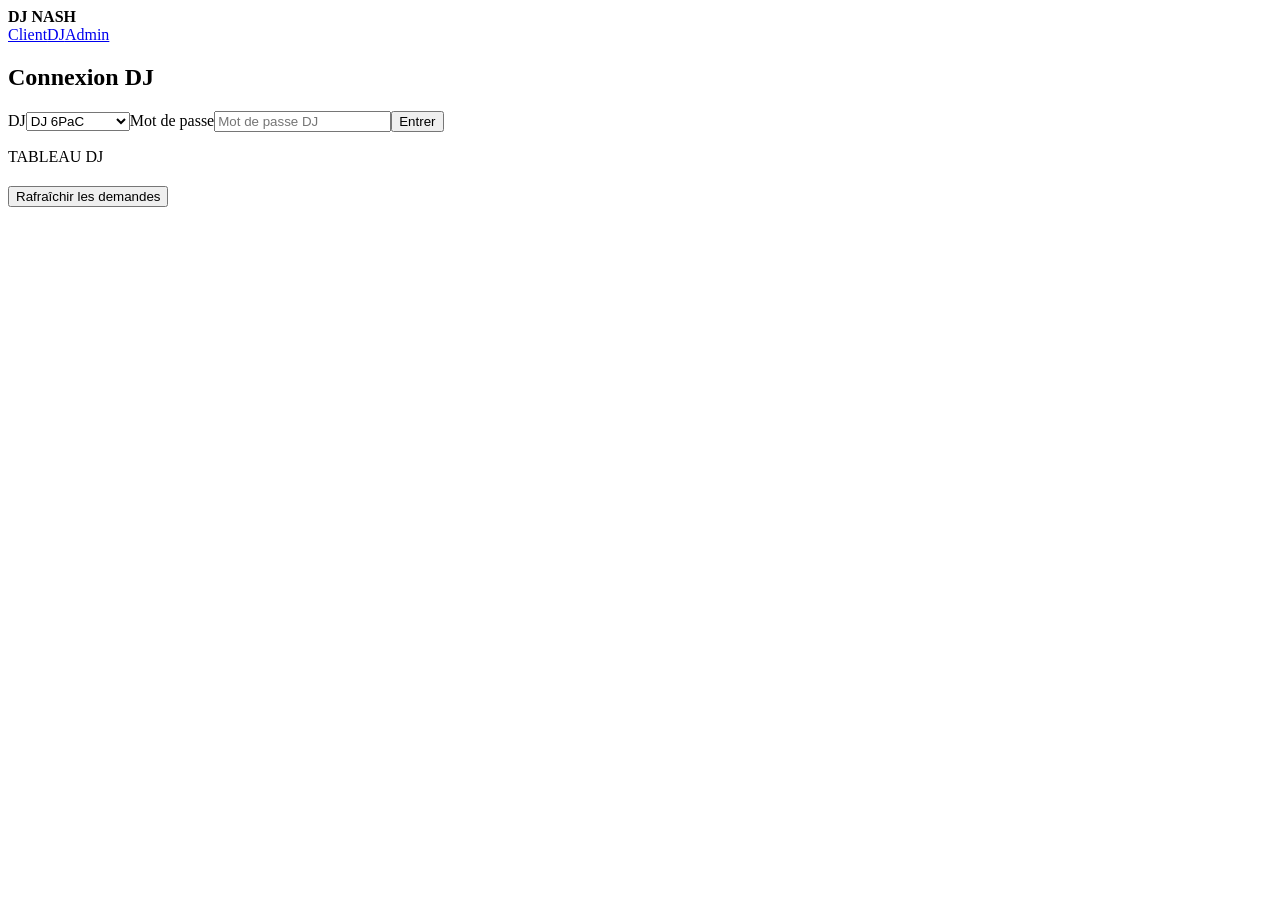
==== admin.html @ 1fbb3e2b "Add files via upload" ====
<!doctype html><html lang="fr"><head><meta charset="utf-8"><meta name="viewport" content="width=device-width,initial-scale=1"><title>DJ NASH | DJ</title><link rel="stylesheet" href="style.css"></head><body><div class="orb one"></div><header><b>DJ NASH</b><nav><a href="index.html">Client</a><a href="dj.html">DJ</a><a href="admin.html">Admin</a></nav></header><main class="wrap"><section class="panel"><h1>Connexion DJ</h1><label>DJ<select id="djSelect"><option value="DJ 6PaC">DJ 6PaC</option><option value="DJ Frank">DJ Frank</option><option value="DJ LAMB3RT">DJ LAMB3RT</option></select></label><label>Mot de passe<input id="djPass" type="password" placeholder="Mot de passe DJ"></label><button onclick="djLogin()">Entrer</button><p id="loginStatus"></p></section><section id="dash" class="panel hidden"><p class="pill">TABLEAU DJ</p><h2 id="dashTitle"></h2><button onclick="loadRequests()">Rafraîchir les demandes</button><div id="requests" class="list"></div></section></main><script src="config.js"></script><script src="app.js"></script></body></html>
---- style.css ----
<!doctype html><html lang="fr"><head><meta charset="utf-8"><meta name="viewport" content="width=device-width,initial-scale=1"><title>DJ NASH | Admin</title><link rel="stylesheet" href="style.css"></head><body><div class="orb two"></div><header><b>DJ NASH</b><nav><a href="index.html">Client</a><a href="dj.html">DJ</a><a href="admin.html">Admin</a></nav></header><main class="wrap"><section class="panel"><p class="pill">ADMIN STEVE / 6PaC</p><h1>Contrôle de la soirée</h1><label>Mot de passe admin<input id="adminPass" type="password" placeholder="Mot de passe admin"></label><label>DJ en direct<select id="adminDj"><option>DJ 6PaC</option><option>DJ Frank</option><option>DJ LAMB3RT</option></select></label><label>Nom de la soirée<input id="adminEvent" maxlength="60" placeholder="Ex: Summer Glow"></label><button onclick="saveLive()">Mettre en direct</button><p id="adminStatus"></p></section><section class="panel"><h2>Liens utiles</h2><p>Page client QR : <a href="index.html">index.html</a></p><p>Dashboard DJ : <a href="dj.html">dj.html</a></p></section></main><script src="config.js"></script><script src="app.js"></script></body></html>
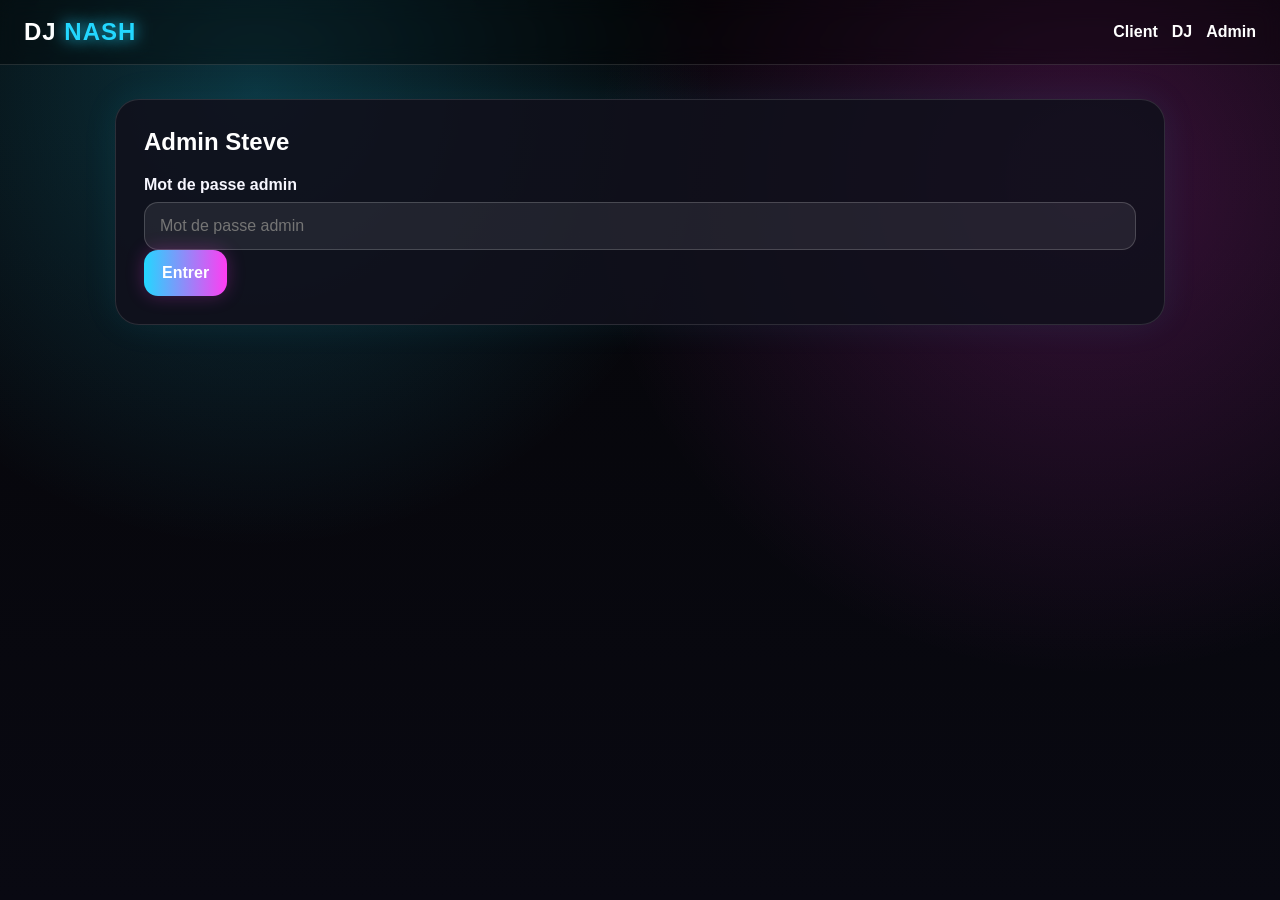
==== commit 015f5326: "Add files via upload" ====
--- a/admin.html
+++ b/admin.html
@@ -1 +1,9 @@
-<!doctype html><html lang="fr"><head><meta charset="utf-8"><meta name="viewport" content="width=device-width,initial-scale=1"><title>DJ NASH | DJ</title><link rel="stylesheet" href="style.css"></head><body><div class="orb one"></div><header><b>DJ NASH</b><nav><a href="index.html">Client</a><a href="dj.html">DJ</a><a href="admin.html">Admin</a></nav></header><main class="wrap"><section class="panel"><h1>Connexion DJ</h1><label>DJ<select id="djSelect"><option value="DJ 6PaC">DJ 6PaC</option><option value="DJ Frank">DJ Frank</option><option value="DJ LAMB3RT">DJ LAMB3RT</option></select></label><label>Mot de passe<input id="djPass" type="password" placeholder="Mot de passe DJ"></label><button onclick="djLogin()">Entrer</button><p id="loginStatus"></p></section><section id="dash" class="panel hidden"><p class="pill">TABLEAU DJ</p><h2 id="dashTitle"></h2><button onclick="loadRequests()">Rafraîchir les demandes</button><div id="requests" class="list"></div></section></main><script src="config.js"></script><script src="app.js"></script></body></html>
+<!doctype html>
+<html lang="fr">
+<head><meta charset="utf-8" /><meta name="viewport" content="width=device-width, initial-scale=1" /><title>DJ NASH | Admin</title><link rel="stylesheet" href="style.css" /></head>
+<body data-page="admin"><div class="bg-glow"></div>
+<header class="topbar"><div class="brand">DJ <span>NASH</span></div><nav><a href="index.html">Client</a><a href="dj.html">DJ</a><a href="admin.html">Admin</a></nav></header>
+<main class="shell">
+<section id="adminLogin" class="panel login-card"><h1>Admin Steve</h1><label>Mot de passe admin<input id="adminPassword" type="password" placeholder="Mot de passe admin" /></label><button id="adminLoginBtn">Entrer</button><p id="adminLoginError" class="error hidden">Mot de passe incorrect.</p></section>
+<section id="adminDashboard" class="hidden"><div class="dashboard-head"><div><div class="live-pill admin-pill">👑 ADMIN</div><h1>Panneau DJ NASH</h1><p>Toi seul peux changer la soirée et le DJ en direct.</p></div><button id="adminLogoutBtn" class="ghost">Déconnexion</button></div><section class="panel"><h2>Contrôle en direct</h2><div class="grid-form"><label>DJ en direct<select id="adminCurrentDj"><option value="DJ 6PaC">DJ 6PaC</option><option value="DJ Frank">DJ Frank</option><option value="DJ LAMB3RT">DJ LAMB3RT</option></select></label><label>Nom de la soirée<input id="adminEventName" placeholder="Ex: Summer Glow" /></label><button id="saveLiveBtn">Mettre en direct</button></div><p id="adminSaved" class="success hidden">Mise à jour publiée ✅</p></section><section class="panel"><h2>Mots de passe V3</h2><p><b>Admin:</b> nashadmin</p><p><b>DJ 6PaC:</b> nashdj | <b>DJ Frank:</b> frankdj | <b>DJ LAMB3RT:</b> lamb3rtdj</p></section><section class="panel"><h2>Demandes</h2><div id="adminRequests" class="requests"></div></section></section>
+</main><script src="app.js"></script></body></html>
--- a/style.css
+++ b/style.css
@@ -1 +1 @@
-<!doctype html><html lang="fr"><head><meta charset="utf-8"><meta name="viewport" content="width=device-width,initial-scale=1"><title>DJ NASH | Admin</title><link rel="stylesheet" href="style.css"></head><body><div class="orb two"></div><header><b>DJ NASH</b><nav><a href="index.html">Client</a><a href="dj.html">DJ</a><a href="admin.html">Admin</a></nav></header><main class="wrap"><section class="panel"><p class="pill">ADMIN STEVE / 6PaC</p><h1>Contrôle de la soirée</h1><label>Mot de passe admin<input id="adminPass" type="password" placeholder="Mot de passe admin"></label><label>DJ en direct<select id="adminDj"><option>DJ 6PaC</option><option>DJ Frank</option><option>DJ LAMB3RT</option></select></label><label>Nom de la soirée<input id="adminEvent" maxlength="60" placeholder="Ex: Summer Glow"></label><button onclick="saveLive()">Mettre en direct</button><p id="adminStatus"></p></section><section class="panel"><h2>Liens utiles</h2><p>Page client QR : <a href="index.html">index.html</a></p><p>Dashboard DJ : <a href="dj.html">dj.html</a></p></section></main><script src="config.js"></script><script src="app.js"></script></body></html>
+:root{--bg:#050507;--card:rgba(16,16,28,.88);--line:rgba(255,255,255,.12);--text:#fff;--muted:#b8b8c8;--pink:#ff3df2;--blue:#23d7ff;--green:#48ff9b}*{box-sizing:border-box}body{margin:0;font-family:Arial,Helvetica,sans-serif;background:var(--bg);color:var(--text);min-height:100vh}.bg-glow{position:fixed;inset:0;background:radial-gradient(circle at 20% 10%,rgba(35,215,255,.22),transparent 35%),radial-gradient(circle at 85% 20%,rgba(255,61,242,.20),transparent 38%),linear-gradient(180deg,#050507,#090912);z-index:-1}.topbar{display:flex;justify-content:space-between;align-items:center;padding:18px 24px;border-bottom:1px solid var(--line);background:rgba(0,0,0,.35);backdrop-filter:blur(10px)}.brand{font-size:24px;font-weight:900;letter-spacing:1px}.brand span{color:var(--blue);text-shadow:0 0 16px var(--blue)}nav a{color:#fff;margin-left:14px;text-decoration:none;font-weight:700}.shell{width:min(1050px,92vw);margin:34px auto}.client-shell{max-width:760px}.hero-card,.panel{border:1px solid var(--line);border-radius:24px;background:var(--card);padding:28px;box-shadow:0 0 36px rgba(35,215,255,.08)}.hero-card h1{font-size:clamp(48px,9vw,92px);line-height:.9;margin:24px 0 12px;text-shadow:0 0 20px rgba(255,61,242,.55)}.hero-card h2{font-size:clamp(28px,5vw,48px);margin:0 0 16px}.hero-card p,.dashboard-head p{color:var(--muted);font-size:20px}.live-pill{display:inline-flex;align-items:center;gap:9px;padding:9px 14px;border-radius:999px;background:rgba(72,255,155,.12);border:1px solid rgba(72,255,155,.4);color:#d8ffe9;font-weight:900}.dot{width:10px;height:10px;border-radius:999px;background:var(--green);box-shadow:0 0 16px var(--green)}.admin-pill{background:rgba(255,61,242,.14);border-color:rgba(255,61,242,.45)}.panel{margin-top:22px}h1,h2,h3{margin-top:0}label{display:grid;gap:8px;font-weight:800;color:#f7f7ff}input,select,textarea{width:100%;border:1px solid rgba(255,255,255,.18);border-radius:14px;padding:14px 15px;background:rgba(255,255,255,.08);color:#fff;font-size:16px}select option{color:#000}textarea{min-height:110px;resize:vertical}.grid-form{display:grid;grid-template-columns:1fr 1fr;gap:16px}.full{grid-column:1/-1}button{border:0;border-radius:14px;padding:14px 18px;background:linear-gradient(90deg,var(--blue),var(--pink));color:white;font-weight:900;font-size:16px;cursor:pointer;box-shadow:0 0 18px rgba(255,61,242,.25)}button.ghost{background:rgba(255,255,255,.08);border:1px solid var(--line);box-shadow:none}.success{color:#8affbd;font-weight:900}.error{color:#ff8585;font-weight:900}.hidden{display:none!important}.dashboard-head{display:flex;justify-content:space-between;gap:20px;align-items:flex-start}.requests{display:grid;gap:12px}.request-card{border:1px solid var(--line);border-radius:18px;padding:16px;background:rgba(255,255,255,.06)}.request-card .meta{color:var(--muted);font-size:14px}.request-card.played{opacity:.45}@media(max-width:700px){.topbar{display:block}.topbar nav{margin-top:10px}.grid-form{grid-template-columns:1fr}.dashboard-head{display:block}.hero-card,.panel{padding:20px}}
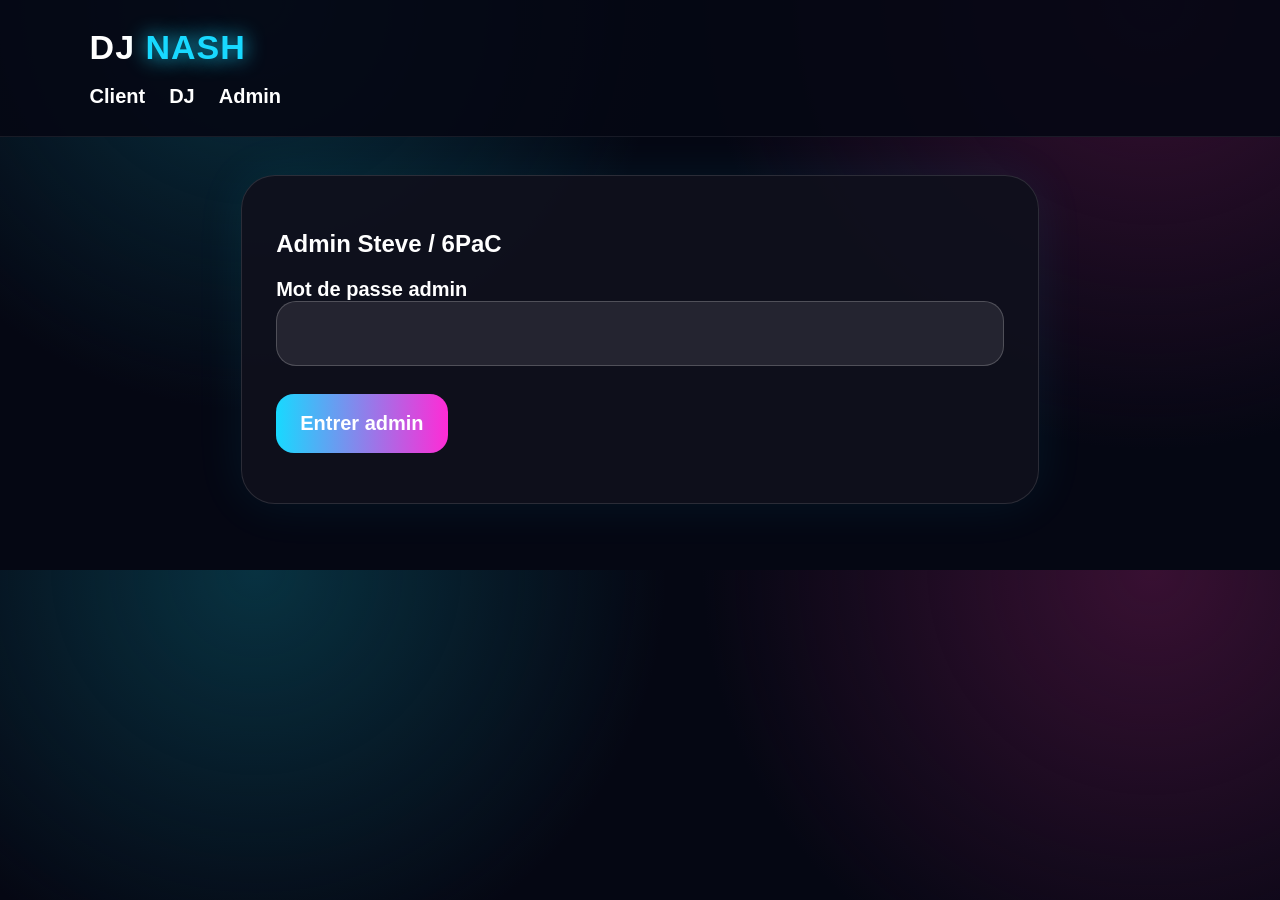
==== commit 3872644f: "Add files via upload" ====
--- a/admin.html
+++ b/admin.html
@@ -1,9 +1 @@
-<!doctype html>
-<html lang="fr">
-<head><meta charset="utf-8" /><meta name="viewport" content="width=device-width, initial-scale=1" /><title>DJ NASH | Admin</title><link rel="stylesheet" href="style.css" /></head>
-<body data-page="admin"><div class="bg-glow"></div>
-<header class="topbar"><div class="brand">DJ <span>NASH</span></div><nav><a href="index.html">Client</a><a href="dj.html">DJ</a><a href="admin.html">Admin</a></nav></header>
-<main class="shell">
-<section id="adminLogin" class="panel login-card"><h1>Admin Steve</h1><label>Mot de passe admin<input id="adminPassword" type="password" placeholder="Mot de passe admin" /></label><button id="adminLoginBtn">Entrer</button><p id="adminLoginError" class="error hidden">Mot de passe incorrect.</p></section>
-<section id="adminDashboard" class="hidden"><div class="dashboard-head"><div><div class="live-pill admin-pill">👑 ADMIN</div><h1>Panneau DJ NASH</h1><p>Toi seul peux changer la soirée et le DJ en direct.</p></div><button id="adminLogoutBtn" class="ghost">Déconnexion</button></div><section class="panel"><h2>Contrôle en direct</h2><div class="grid-form"><label>DJ en direct<select id="adminCurrentDj"><option value="DJ 6PaC">DJ 6PaC</option><option value="DJ Frank">DJ Frank</option><option value="DJ LAMB3RT">DJ LAMB3RT</option></select></label><label>Nom de la soirée<input id="adminEventName" placeholder="Ex: Summer Glow" /></label><button id="saveLiveBtn">Mettre en direct</button></div><p id="adminSaved" class="success hidden">Mise à jour publiée ✅</p></section><section class="panel"><h2>Mots de passe V3</h2><p><b>Admin:</b> nashadmin</p><p><b>DJ 6PaC:</b> nashdj | <b>DJ Frank:</b> frankdj | <b>DJ LAMB3RT:</b> lamb3rtdj</p></section><section class="panel"><h2>Demandes</h2><div id="adminRequests" class="requests"></div></section></section>
-</main><script src="app.js"></script></body></html>
+<!doctype html><html lang="fr"><head><meta charset="utf-8"><meta name="viewport" content="width=device-width,initial-scale=1"><title>DJ NASH - Admin</title><link rel="stylesheet" href="style.css"></head><body data-page="admin"><header><h1>DJ <span>NASH</span></h1><nav><a href="index.html">Client</a><a href="dj.html">DJ</a><a href="admin.html">Admin</a></nav></header><main><section class="card"><h2>Admin Steve / 6PaC</h2><label>Mot de passe admin<input id="adminPass" type="password"></label><button id="adminConnect">Entrer admin</button><p id="adminMsg"></p></section><section id="adminPanel" class="card hidden"><h2>Contrôle en direct</h2><label>DJ en direct<select id="liveDjSelect"><option>DJ 6PaC</option><option>DJ Frank</option><option>DJ LAMB3RT</option></select></label><label>Nom de la soirée<input id="eventInput" placeholder="Ex: Summer Glow"></label><button id="saveLive">Mettre en direct</button><p class="note">Le QR reste le même. Les clients voient ce DJ et cette soirée.</p></section></main><script src="app.js"></script></body></html>
--- a/style.css
+++ b/style.css
@@ -1 +1 @@
-:root{--bg:#050507;--card:rgba(16,16,28,.88);--line:rgba(255,255,255,.12);--text:#fff;--muted:#b8b8c8;--pink:#ff3df2;--blue:#23d7ff;--green:#48ff9b}*{box-sizing:border-box}body{margin:0;font-family:Arial,Helvetica,sans-serif;background:var(--bg);color:var(--text);min-height:100vh}.bg-glow{position:fixed;inset:0;background:radial-gradient(circle at 20% 10%,rgba(35,215,255,.22),transparent 35%),radial-gradient(circle at 85% 20%,rgba(255,61,242,.20),transparent 38%),linear-gradient(180deg,#050507,#090912);z-index:-1}.topbar{display:flex;justify-content:space-between;align-items:center;padding:18px 24px;border-bottom:1px solid var(--line);background:rgba(0,0,0,.35);backdrop-filter:blur(10px)}.brand{font-size:24px;font-weight:900;letter-spacing:1px}.brand span{color:var(--blue);text-shadow:0 0 16px var(--blue)}nav a{color:#fff;margin-left:14px;text-decoration:none;font-weight:700}.shell{width:min(1050px,92vw);margin:34px auto}.client-shell{max-width:760px}.hero-card,.panel{border:1px solid var(--line);border-radius:24px;background:var(--card);padding:28px;box-shadow:0 0 36px rgba(35,215,255,.08)}.hero-card h1{font-size:clamp(48px,9vw,92px);line-height:.9;margin:24px 0 12px;text-shadow:0 0 20px rgba(255,61,242,.55)}.hero-card h2{font-size:clamp(28px,5vw,48px);margin:0 0 16px}.hero-card p,.dashboard-head p{color:var(--muted);font-size:20px}.live-pill{display:inline-flex;align-items:center;gap:9px;padding:9px 14px;border-radius:999px;background:rgba(72,255,155,.12);border:1px solid rgba(72,255,155,.4);color:#d8ffe9;font-weight:900}.dot{width:10px;height:10px;border-radius:999px;background:var(--green);box-shadow:0 0 16px var(--green)}.admin-pill{background:rgba(255,61,242,.14);border-color:rgba(255,61,242,.45)}.panel{margin-top:22px}h1,h2,h3{margin-top:0}label{display:grid;gap:8px;font-weight:800;color:#f7f7ff}input,select,textarea{width:100%;border:1px solid rgba(255,255,255,.18);border-radius:14px;padding:14px 15px;background:rgba(255,255,255,.08);color:#fff;font-size:16px}select option{color:#000}textarea{min-height:110px;resize:vertical}.grid-form{display:grid;grid-template-columns:1fr 1fr;gap:16px}.full{grid-column:1/-1}button{border:0;border-radius:14px;padding:14px 18px;background:linear-gradient(90deg,var(--blue),var(--pink));color:white;font-weight:900;font-size:16px;cursor:pointer;box-shadow:0 0 18px rgba(255,61,242,.25)}button.ghost{background:rgba(255,255,255,.08);border:1px solid var(--line);box-shadow:none}.success{color:#8affbd;font-weight:900}.error{color:#ff8585;font-weight:900}.hidden{display:none!important}.dashboard-head{display:flex;justify-content:space-between;gap:20px;align-items:flex-start}.requests{display:grid;gap:12px}.request-card{border:1px solid var(--line);border-radius:18px;padding:16px;background:rgba(255,255,255,.06)}.request-card .meta{color:var(--muted);font-size:14px}.request-card.played{opacity:.45}@media(max-width:700px){.topbar{display:block}.topbar nav{margin-top:10px}.grid-form{grid-template-columns:1fr}.dashboard-head{display:block}.hero-card,.panel{padding:20px}}
+:root{--bg:#050713;--card:#10111d;--cyan:#18d9ff;--pink:#ff2bd6;--text:#fff;--muted:#b9b9c8;--green:#35ff91}*{box-sizing:border-box}body{margin:0;font-family:Arial,Helvetica,sans-serif;background:radial-gradient(circle at 20% 0,#083241,transparent 35%),radial-gradient(circle at 90% 0,#381032,transparent 35%),var(--bg);color:var(--text)}header{padding:28px 7%;background:rgba(5,7,19,.9);border-bottom:1px solid rgba(255,255,255,.08);position:sticky;top:0;z-index:2}h1{margin:0 0 18px;font-size:34px;letter-spacing:1px}h1 span{color:var(--cyan);text-shadow:0 0 20px var(--cyan)}nav a{color:white;margin-right:24px;text-decoration:none;font-weight:800;font-size:20px}main{max-width:900px;margin:auto;padding:38px 4%}.hero,.card{background:rgba(16,17,29,.92);border:1px solid rgba(255,255,255,.12);border-radius:34px;padding:34px;margin-bottom:28px;box-shadow:0 0 50px rgba(24,217,255,.08)}.hero h2{font-size:70px;margin:38px 0 15px;text-shadow:0 0 30px rgba(255,43,214,.45)}.hero h3{font-size:40px;margin:0 0 30px}.hero p{font-size:28px;color:var(--muted)}.pill{display:inline-flex;gap:14px;align-items:center;padding:18px 26px;border-radius:99px;background:rgba(53,255,145,.12);border:1px solid rgba(53,255,145,.4);font-size:24px;font-weight:900}.dot{width:18px;height:18px;background:var(--green);border-radius:50%;box-shadow:0 0 20px var(--green)}label{display:block;font-size:20px;font-weight:800;margin:20px 0 10px}input,select,textarea{width:100%;padding:20px;border-radius:20px;border:1px solid rgba(255,255,255,.2);background:#242430;color:white;font-size:20px}textarea{min-height:130px}button{border:0;border-radius:18px;padding:18px 24px;background:linear-gradient(90deg,var(--cyan),var(--pink));color:white;font-weight:900;font-size:20px;margin-top:18px;cursor:pointer}.success{color:var(--green);font-size:22px;font-weight:900}.hidden{display:none}.list{margin-top:20px}.item{padding:18px;border:1px solid rgba(255,255,255,.12);border-radius:20px;margin-bottom:14px;background:#171827}.item small{color:var(--muted)}.note{color:var(--muted)}@media(max-width:650px){header{padding:24px 6%}.hero h2{font-size:56px}.hero h3{font-size:34px}.hero p{font-size:24px}nav a{font-size:18px}.card,.hero{padding:28px 22px}}
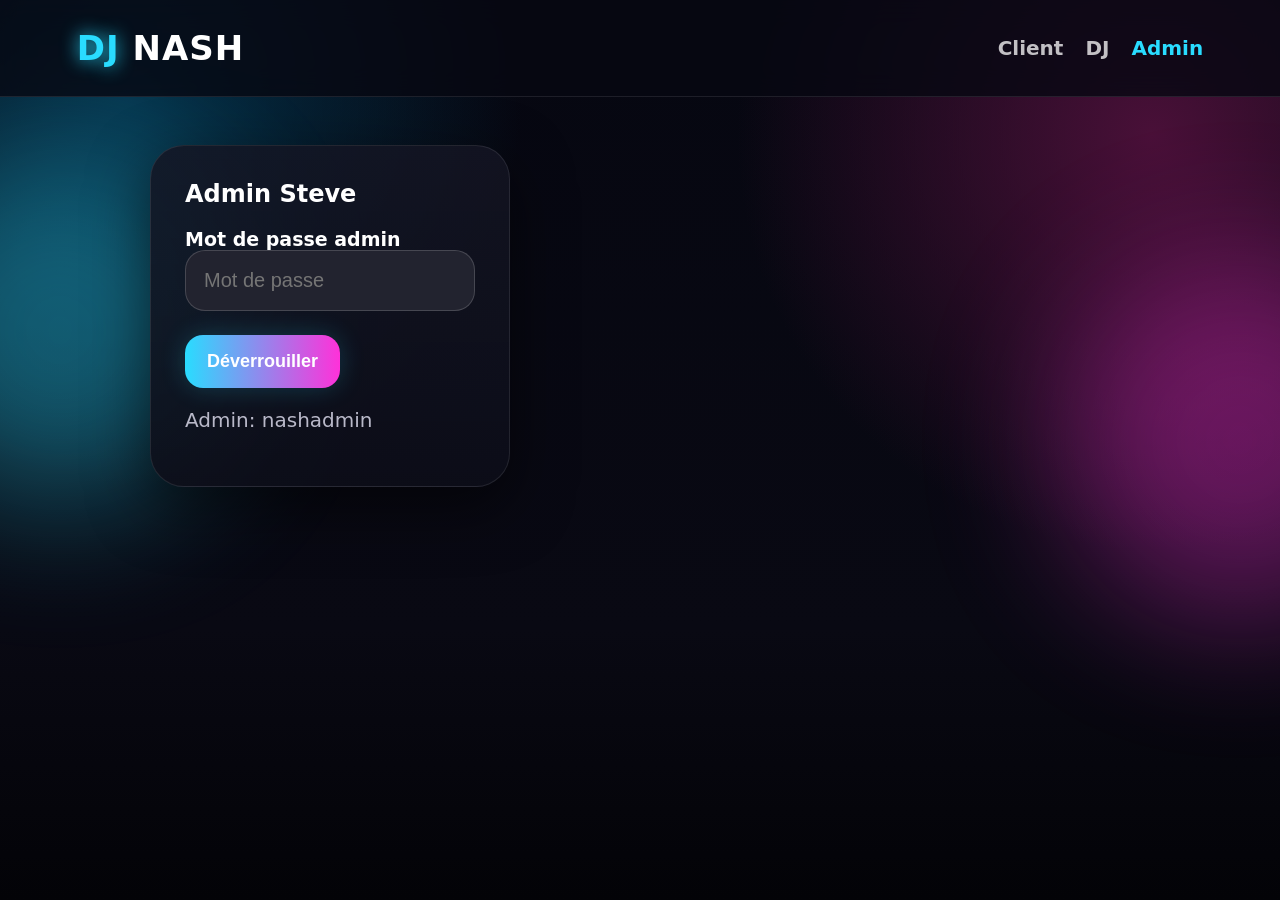
==== commit 18977c4d: "Add files via upload" ====
--- a/admin.html
+++ b/admin.html
@@ -1 +1,5 @@
-<!doctype html><html lang="fr"><head><meta charset="utf-8"><meta name="viewport" content="width=device-width,initial-scale=1"><title>DJ NASH - Admin</title><link rel="stylesheet" href="style.css"></head><body data-page="admin"><header><h1>DJ <span>NASH</span></h1><nav><a href="index.html">Client</a><a href="dj.html">DJ</a><a href="admin.html">Admin</a></nav></header><main><section class="card"><h2>Admin Steve / 6PaC</h2><label>Mot de passe admin<input id="adminPass" type="password"></label><button id="adminConnect">Entrer admin</button><p id="adminMsg"></p></section><section id="adminPanel" class="card hidden"><h2>Contrôle en direct</h2><label>DJ en direct<select id="liveDjSelect"><option>DJ 6PaC</option><option>DJ Frank</option><option>DJ LAMB3RT</option></select></label><label>Nom de la soirée<input id="eventInput" placeholder="Ex: Summer Glow"></label><button id="saveLive">Mettre en direct</button><p class="note">Le QR reste le même. Les clients voient ce DJ et cette soirée.</p></section></main><script src="app.js"></script></body></html>
+<!doctype html>
+<html lang="fr"><head><meta charset="utf-8"><meta name="viewport" content="width=device-width, initial-scale=1"><title>DJ NASH | Admin</title><link rel="stylesheet" href="style.css"></head>
+<body data-page="admin"><div class="bg-orbs"></div><header class="topbar"><div class="brand"><span>DJ</span> NASH</div><nav><a href="index.html">Client</a><a href="dj.html">DJ</a><a class="active" href="admin.html">Admin</a></nav></header>
+<main class="wrap grid"><section class="card"><h1>Admin Steve</h1><form id="adminLogin"><label>Mot de passe admin<input id="adminPass" type="password" placeholder="Mot de passe"></label><button class="btn primary">Déverrouiller</button></form><p class="hint">Admin: nashadmin</p></section>
+<section class="card hidden" id="adminPanel"><h2>Contrôle de la soirée</h2><label>DJ en direct<select id="adminDj"><option>DJ 6PaC</option><option>DJ Frank</option><option>DJ LAMB3RT</option></select></label><label>Nom de la soirée<input id="adminEvent" placeholder="Ex: Summer Glow"></label><button id="saveLive" class="btn primary">Mettre en direct</button><hr><h2>Demandes</h2><div id="adminRequests" class="requests"></div></section></main><script src="app.js"></script></body></html>
--- a/style.css
+++ b/style.css
@@ -1 +1 @@
-:root{--bg:#050713;--card:#10111d;--cyan:#18d9ff;--pink:#ff2bd6;--text:#fff;--muted:#b9b9c8;--green:#35ff91}*{box-sizing:border-box}body{margin:0;font-family:Arial,Helvetica,sans-serif;background:radial-gradient(circle at 20% 0,#083241,transparent 35%),radial-gradient(circle at 90% 0,#381032,transparent 35%),var(--bg);color:var(--text)}header{padding:28px 7%;background:rgba(5,7,19,.9);border-bottom:1px solid rgba(255,255,255,.08);position:sticky;top:0;z-index:2}h1{margin:0 0 18px;font-size:34px;letter-spacing:1px}h1 span{color:var(--cyan);text-shadow:0 0 20px var(--cyan)}nav a{color:white;margin-right:24px;text-decoration:none;font-weight:800;font-size:20px}main{max-width:900px;margin:auto;padding:38px 4%}.hero,.card{background:rgba(16,17,29,.92);border:1px solid rgba(255,255,255,.12);border-radius:34px;padding:34px;margin-bottom:28px;box-shadow:0 0 50px rgba(24,217,255,.08)}.hero h2{font-size:70px;margin:38px 0 15px;text-shadow:0 0 30px rgba(255,43,214,.45)}.hero h3{font-size:40px;margin:0 0 30px}.hero p{font-size:28px;color:var(--muted)}.pill{display:inline-flex;gap:14px;align-items:center;padding:18px 26px;border-radius:99px;background:rgba(53,255,145,.12);border:1px solid rgba(53,255,145,.4);font-size:24px;font-weight:900}.dot{width:18px;height:18px;background:var(--green);border-radius:50%;box-shadow:0 0 20px var(--green)}label{display:block;font-size:20px;font-weight:800;margin:20px 0 10px}input,select,textarea{width:100%;padding:20px;border-radius:20px;border:1px solid rgba(255,255,255,.2);background:#242430;color:white;font-size:20px}textarea{min-height:130px}button{border:0;border-radius:18px;padding:18px 24px;background:linear-gradient(90deg,var(--cyan),var(--pink));color:white;font-weight:900;font-size:20px;margin-top:18px;cursor:pointer}.success{color:var(--green);font-size:22px;font-weight:900}.hidden{display:none}.list{margin-top:20px}.item{padding:18px;border:1px solid rgba(255,255,255,.12);border-radius:20px;margin-bottom:14px;background:#171827}.item small{color:var(--muted)}.note{color:var(--muted)}@media(max-width:650px){header{padding:24px 6%}.hero h2{font-size:56px}.hero h3{font-size:34px}.hero p{font-size:24px}nav a{font-size:18px}.card,.hero{padding:28px 22px}}
+:root{--bg:#060711;--panel:#111221cc;--panel2:#171827;--txt:#fff;--muted:#b9b9c9;--cyan:#29dcff;--pink:#ff31d9;--green:#36ff8b;--border:#ffffff18}*{box-sizing:border-box}body{margin:0;font-family:Inter,system-ui,Segoe UI,Arial,sans-serif;background:radial-gradient(circle at 10% 10%,#05324a,transparent 28%),radial-gradient(circle at 90% 15%,#491038,transparent 30%),linear-gradient(180deg,#060711,#090913 70%,#030307);color:var(--txt);min-height:100vh}.bg-orbs:before,.bg-orbs:after{content:"";position:fixed;width:360px;height:360px;border-radius:50%;filter:blur(70px);opacity:.35;z-index:-1}.bg-orbs:before{background:var(--cyan);left:-120px;top:150px}.bg-orbs:after{background:var(--pink);right:-140px;top:260px}.topbar{position:sticky;top:0;z-index:2;display:flex;justify-content:space-between;align-items:center;padding:28px 6vw;background:#070812cc;backdrop-filter:blur(14px);border-bottom:1px solid var(--border)}.brand{font-size:34px;font-weight:900;letter-spacing:1px}.brand span{color:var(--cyan);text-shadow:0 0 18px var(--cyan)}nav{display:flex;gap:22px}nav a{color:#fff;text-decoration:none;font-weight:800;font-size:20px;opacity:.75}nav a.active,nav a:hover{opacity:1;color:var(--cyan)}.wrap{width:min(980px,92vw);margin:48px auto}.grid{display:grid;grid-template-columns:360px 1fr;gap:22px}.card{background:linear-gradient(180deg,#141523d9,#0d0e19e6);border:1px solid var(--border);border-radius:34px;padding:34px;box-shadow:0 20px 60px #0008}.glow-card{box-shadow:0 0 40px #29dcff22,0 0 80px #ff31d91a}.hero h1{font-size:clamp(54px,10vw,88px);margin:34px 0 10px;text-shadow:0 0 28px #ff31d955}.hero h2{font-size:42px;margin:0 0 30px}.hero p,.hint{color:var(--muted);font-size:20px}.pill{display:inline-flex;align-items:center;gap:12px;border:1px solid #ffffff22;border-radius:99px;padding:14px 24px;font-weight:900;background:#ffffff0d}.pill.live{color:#eafff3;background:#0e3d2b99;border-color:#36ff8b55}.pill i{width:16px;height:16px;background:var(--green);border-radius:50%;box-shadow:0 0 20px var(--green)}h1,h2{margin-top:0}label{display:block;font-weight:900;font-size:19px;margin:18px 0 8px}input,select,textarea{width:100%;border:1px solid #ffffff2a;background:#22232f;color:#fff;border-radius:20px;padding:18px;font-size:20px;outline:none}textarea{min-height:120px;resize:vertical}input:focus,select:focus,textarea:focus{border-color:var(--cyan);box-shadow:0 0 0 4px #29dcff22}.btn{border:0;border-radius:18px;padding:16px 22px;font-size:18px;font-weight:900;cursor:pointer;color:#fff;margin-top:16px}.primary{background:linear-gradient(90deg,var(--cyan),var(--pink));box-shadow:0 0 26px #29dcff33}.ghost{background:#ffffff12;border:1px solid var(--border)}.status{font-weight:900;color:var(--green);font-size:20px}.dash-head{display:flex;justify-content:space-between;gap:20px;align-items:flex-start}.requests{display:grid;gap:14px;margin-top:18px}.req{background:#ffffff0b;border:1px solid var(--border);border-radius:22px;padding:18px}.req.played{opacity:.45}.req strong{font-size:20px}.req small{color:var(--muted)}.req-actions{display:flex;gap:10px;flex-wrap:wrap}.hidden{display:none}hr{border:0;border-top:1px solid var(--border);margin:28px 0}@media(max-width:760px){.topbar{display:block;padding:26px 6vw}.brand{font-size:32px;margin-bottom:20px}nav a{font-size:20px}.wrap{margin:32px auto}.grid{grid-template-columns:1fr}.card{padding:28px;border-radius:28px}.hero h2{font-size:36px}}
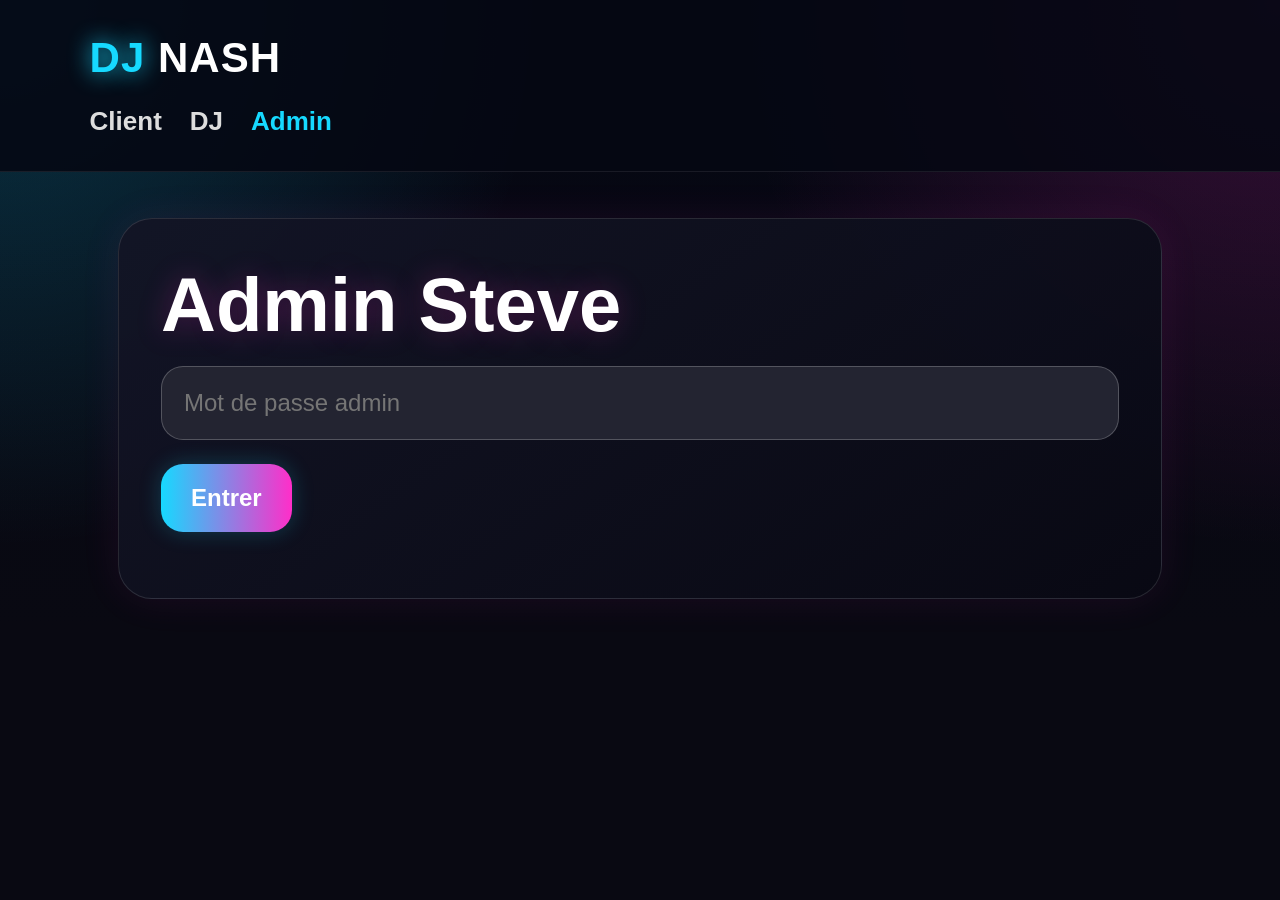
==== commit 3081bdcc: "Add files via upload" ====
--- a/admin.html
+++ b/admin.html
@@ -1,5 +1,63 @@
-<!doctype html>
-<html lang="fr"><head><meta charset="utf-8"><meta name="viewport" content="width=device-width, initial-scale=1"><title>DJ NASH | Admin</title><link rel="stylesheet" href="style.css"></head>
-<body data-page="admin"><div class="bg-orbs"></div><header class="topbar"><div class="brand"><span>DJ</span> NASH</div><nav><a href="index.html">Client</a><a href="dj.html">DJ</a><a class="active" href="admin.html">Admin</a></nav></header>
-<main class="wrap grid"><section class="card"><h1>Admin Steve</h1><form id="adminLogin"><label>Mot de passe admin<input id="adminPass" type="password" placeholder="Mot de passe"></label><button class="btn primary">Déverrouiller</button></form><p class="hint">Admin: nashadmin</p></section>
-<section class="card hidden" id="adminPanel"><h2>Contrôle de la soirée</h2><label>DJ en direct<select id="adminDj"><option>DJ 6PaC</option><option>DJ Frank</option><option>DJ LAMB3RT</option></select></label><label>Nom de la soirée<input id="adminEvent" placeholder="Ex: Summer Glow"></label><button id="saveLive" class="btn primary">Mettre en direct</button><hr><h2>Demandes</h2><div id="adminRequests" class="requests"></div></section></main><script src="app.js"></script></body></html>
+<!DOCTYPE html>
+<html lang="fr">
+<head>
+  <meta charset="UTF-8" />
+  <meta name="viewport" content="width=device-width, initial-scale=1.0" />
+  <title>DJ NASH | Admin</title>
+  <link rel="stylesheet" href="style.css" />
+</head>
+<body>
+<header>
+  <div class="brand"><span>DJ</span> NASH</div>
+  <nav>
+    <a href="index.html">Client</a>
+    <a href="dj.html">DJ</a>
+    <a class="active" href="admin.html">Admin</a>
+  </nav>
+</header>
+
+<main class="wrap">
+  <section id="adminLoginBox" class="card">
+    <h1>Admin Steve</h1>
+    <input id="adminPass" type="password" placeholder="Mot de passe admin" />
+    <button onclick="adminLogin()">Entrer</button>
+    <p id="adminMsg" class="status"></p>
+  </section>
+
+  <section id="adminPanel" class="hidden">
+    <section class="card">
+      <h2>Soirée en cours</h2>
+      <label>DJ en direct</label>
+      <select id="liveDjSelect"></select>
+      <label>Nom de la soirée</label>
+      <input id="eventInput" placeholder="Ex: Summer Glow" />
+      <label>Description courte</label>
+      <input id="descInput" placeholder="Ex: Demandes, anniversaires et dédicaces" />
+      <label>Affiche de la soirée</label>
+      <input id="posterInput" placeholder="Lien image de l'affiche" />
+      <button onclick="saveLiveSettings()">Mettre en direct</button>
+    </section>
+
+    <section class="card">
+      <h2>Créer un DJ</h2>
+      <input id="newDjName" placeholder="Nom DJ, ex: DJ MIKILELE" />
+      <input id="newDjUser" placeholder="Identifiant, ex: mikilele" />
+      <input id="newDjPass" placeholder="Mot de passe" />
+      <input id="newDjPhoto" placeholder="Photo URL optionnelle" />
+      <button onclick="createDj()">Créer DJ</button>
+    </section>
+
+    <section class="card">
+      <h2>DJs</h2>
+      <button onclick="loadDjs()">Rafraîchir DJs</button>
+      <div id="djList"></div>
+    </section>
+  </section>
+</main>
+
+<script src="app.js"></script>
+<script>
+  startAdminPage();
+</script>
+</body>
+</html>
--- a/style.css
+++ b/style.css
@@ -1 +1,35 @@
-:root{--bg:#060711;--panel:#111221cc;--panel2:#171827;--txt:#fff;--muted:#b9b9c9;--cyan:#29dcff;--pink:#ff31d9;--green:#36ff8b;--border:#ffffff18}*{box-sizing:border-box}body{margin:0;font-family:Inter,system-ui,Segoe UI,Arial,sans-serif;background:radial-gradient(circle at 10% 10%,#05324a,transparent 28%),radial-gradient(circle at 90% 15%,#491038,transparent 30%),linear-gradient(180deg,#060711,#090913 70%,#030307);color:var(--txt);min-height:100vh}.bg-orbs:before,.bg-orbs:after{content:"";position:fixed;width:360px;height:360px;border-radius:50%;filter:blur(70px);opacity:.35;z-index:-1}.bg-orbs:before{background:var(--cyan);left:-120px;top:150px}.bg-orbs:after{background:var(--pink);right:-140px;top:260px}.topbar{position:sticky;top:0;z-index:2;display:flex;justify-content:space-between;align-items:center;padding:28px 6vw;background:#070812cc;backdrop-filter:blur(14px);border-bottom:1px solid var(--border)}.brand{font-size:34px;font-weight:900;letter-spacing:1px}.brand span{color:var(--cyan);text-shadow:0 0 18px var(--cyan)}nav{display:flex;gap:22px}nav a{color:#fff;text-decoration:none;font-weight:800;font-size:20px;opacity:.75}nav a.active,nav a:hover{opacity:1;color:var(--cyan)}.wrap{width:min(980px,92vw);margin:48px auto}.grid{display:grid;grid-template-columns:360px 1fr;gap:22px}.card{background:linear-gradient(180deg,#141523d9,#0d0e19e6);border:1px solid var(--border);border-radius:34px;padding:34px;box-shadow:0 20px 60px #0008}.glow-card{box-shadow:0 0 40px #29dcff22,0 0 80px #ff31d91a}.hero h1{font-size:clamp(54px,10vw,88px);margin:34px 0 10px;text-shadow:0 0 28px #ff31d955}.hero h2{font-size:42px;margin:0 0 30px}.hero p,.hint{color:var(--muted);font-size:20px}.pill{display:inline-flex;align-items:center;gap:12px;border:1px solid #ffffff22;border-radius:99px;padding:14px 24px;font-weight:900;background:#ffffff0d}.pill.live{color:#eafff3;background:#0e3d2b99;border-color:#36ff8b55}.pill i{width:16px;height:16px;background:var(--green);border-radius:50%;box-shadow:0 0 20px var(--green)}h1,h2{margin-top:0}label{display:block;font-weight:900;font-size:19px;margin:18px 0 8px}input,select,textarea{width:100%;border:1px solid #ffffff2a;background:#22232f;color:#fff;border-radius:20px;padding:18px;font-size:20px;outline:none}textarea{min-height:120px;resize:vertical}input:focus,select:focus,textarea:focus{border-color:var(--cyan);box-shadow:0 0 0 4px #29dcff22}.btn{border:0;border-radius:18px;padding:16px 22px;font-size:18px;font-weight:900;cursor:pointer;color:#fff;margin-top:16px}.primary{background:linear-gradient(90deg,var(--cyan),var(--pink));box-shadow:0 0 26px #29dcff33}.ghost{background:#ffffff12;border:1px solid var(--border)}.status{font-weight:900;color:var(--green);font-size:20px}.dash-head{display:flex;justify-content:space-between;gap:20px;align-items:flex-start}.requests{display:grid;gap:14px;margin-top:18px}.req{background:#ffffff0b;border:1px solid var(--border);border-radius:22px;padding:18px}.req.played{opacity:.45}.req strong{font-size:20px}.req small{color:var(--muted)}.req-actions{display:flex;gap:10px;flex-wrap:wrap}.hidden{display:none}hr{border:0;border-top:1px solid var(--border);margin:28px 0}@media(max-width:760px){.topbar{display:block;padding:26px 6vw}.brand{font-size:32px;margin-bottom:20px}nav a{font-size:20px}.wrap{margin:32px auto}.grid{grid-template-columns:1fr}.card{padding:28px;border-radius:28px}.hero h2{font-size:36px}}
+:root{
+  --bg:#050713;--card:#101222;--card2:#171827;--text:#fff;--muted:#bfc0ca;
+  --blue:#16d9ff;--pink:#ff2ec9;--green:#28ff91;
+}
+*{box-sizing:border-box}
+body{margin:0;background:
+ radial-gradient(circle at top left,rgba(22,217,255,.22),transparent 35%),
+ radial-gradient(circle at top right,rgba(255,46,201,.2),transparent 35%),
+ linear-gradient(180deg,#050713,#090912 70%);
+ color:var(--text);font-family:Arial,Helvetica,sans-serif;min-height:100vh}
+header{padding:34px 7vw;background:rgba(5,7,19,.88);border-bottom:1px solid rgba(255,255,255,.08)}
+.brand{font-weight:900;font-size:42px;letter-spacing:1px}.brand span{color:var(--blue);text-shadow:0 0 22px var(--blue)}
+nav{margin-top:24px;display:flex;gap:28px}nav a{color:#ddd;text-decoration:none;font-weight:800;font-size:26px}.active{color:var(--blue)}
+.wrap{max-width:1100px;margin:auto;padding:46px 28px}
+.card{background:linear-gradient(145deg,rgba(19,21,38,.96),rgba(9,9,20,.96));border:1px solid rgba(255,255,255,.12);
+ border-radius:34px;padding:42px;margin-bottom:34px;box-shadow:0 0 40px rgba(255,46,201,.08)}
+.hero{display:flex;gap:34px;align-items:center}
+.avatar{width:130px;height:130px;border-radius:24px;background:linear-gradient(135deg,#111,#333);border:2px solid rgba(22,217,255,.55);
+ background-size:cover;background-position:center;flex:0 0 auto;box-shadow:0 0 22px rgba(22,217,255,.28)}
+.live-dot{display:inline-block;background:rgba(40,255,145,.14);border:1px solid rgba(40,255,145,.4);padding:14px 24px;border-radius:999px;font-weight:900;color:#eafff4;margin-bottom:22px}
+h1{font-size:76px;margin:0 0 18px;text-shadow:0 0 30px rgba(255,46,201,.26)}h2{font-size:38px;margin:0 0 22px}
+p,.hint{font-size:24px;color:var(--muted);line-height:1.35}
+label{display:block;font-size:24px;font-weight:900;margin:22px 0 10px}
+input,select,textarea{width:100%;padding:22px;border-radius:22px;border:1px solid rgba(255,255,255,.22);background:#232431;color:#fff;font-size:24px}
+textarea{min-height:140px}
+button{margin-top:24px;background:linear-gradient(90deg,var(--blue),var(--pink));border:0;border-radius:22px;padding:20px 30px;color:#fff;font-size:24px;font-weight:900;cursor:pointer;box-shadow:0 0 22px rgba(22,217,255,.22)}
+.status{color:var(--green);font-weight:900}
+.hidden{display:none}
+.request,.djrow{padding:20px;border:1px solid rgba(255,255,255,.14);border-radius:20px;margin:16px 0;background:rgba(255,255,255,.04)}
+.posterBox img{width:100%;border-radius:28px;border:1px solid rgba(255,255,255,.14)}
+@media(max-width:700px){
+ header{padding:28px 6vw}.brand{font-size:40px}nav a{font-size:24px}
+ .wrap{padding:34px 18px}.hero{display:block}.avatar{margin-bottom:25px}
+ h1{font-size:54px}h2{font-size:34px}p{font-size:22px}
+}
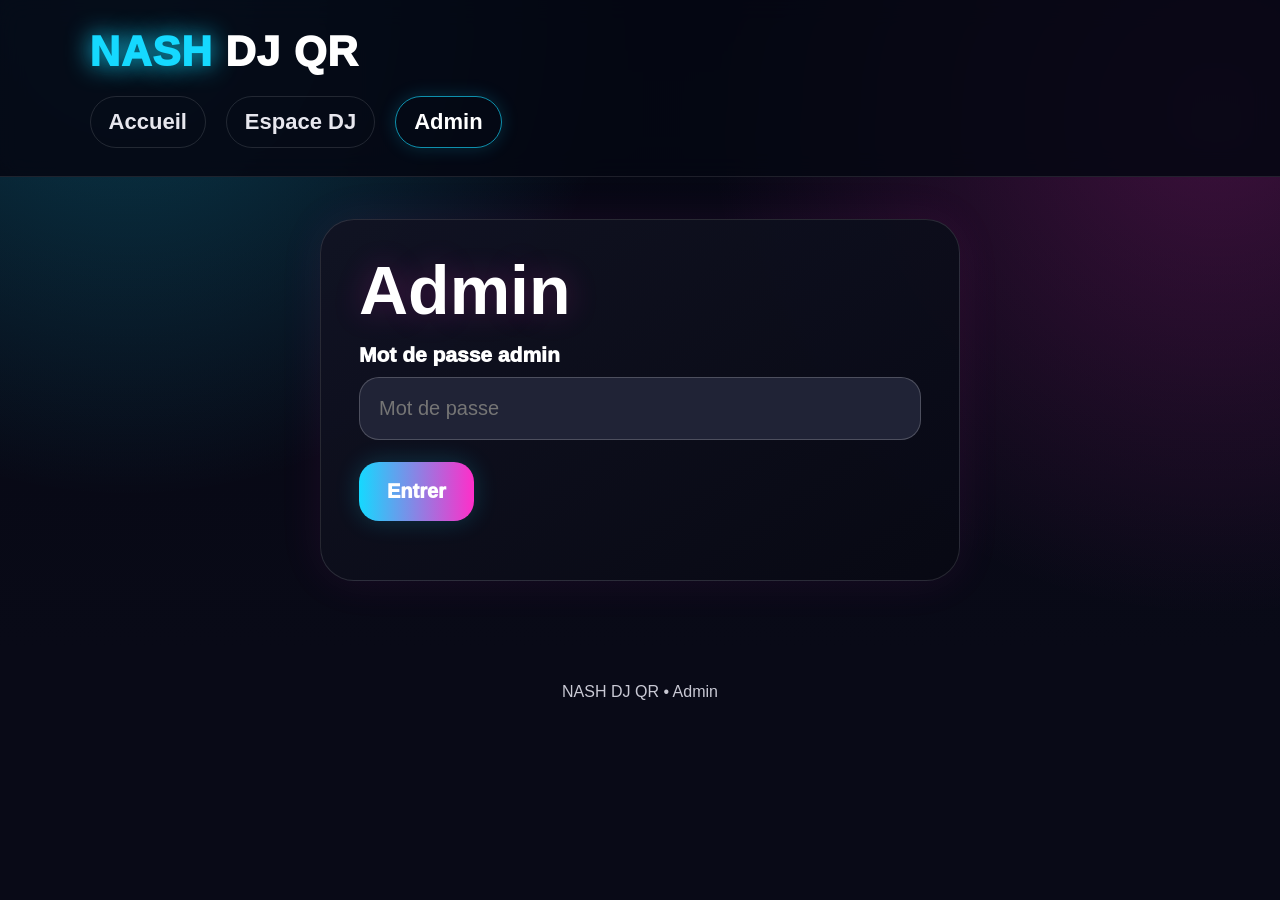
==== commit dec002d2: "Add files via upload" ====
--- a/admin.html
+++ b/admin.html
@@ -1,63 +1 @@
-<!DOCTYPE html>
-<html lang="fr">
-<head>
-  <meta charset="UTF-8" />
-  <meta name="viewport" content="width=device-width, initial-scale=1.0" />
-  <title>DJ NASH | Admin</title>
-  <link rel="stylesheet" href="style.css" />
-</head>
-<body>
-<header>
-  <div class="brand"><span>DJ</span> NASH</div>
-  <nav>
-    <a href="index.html">Client</a>
-    <a href="dj.html">DJ</a>
-    <a class="active" href="admin.html">Admin</a>
-  </nav>
-</header>
-
-<main class="wrap">
-  <section id="adminLoginBox" class="card">
-    <h1>Admin Steve</h1>
-    <input id="adminPass" type="password" placeholder="Mot de passe admin" />
-    <button onclick="adminLogin()">Entrer</button>
-    <p id="adminMsg" class="status"></p>
-  </section>
-
-  <section id="adminPanel" class="hidden">
-    <section class="card">
-      <h2>Soirée en cours</h2>
-      <label>DJ en direct</label>
-      <select id="liveDjSelect"></select>
-      <label>Nom de la soirée</label>
-      <input id="eventInput" placeholder="Ex: Summer Glow" />
-      <label>Description courte</label>
-      <input id="descInput" placeholder="Ex: Demandes, anniversaires et dédicaces" />
-      <label>Affiche de la soirée</label>
-      <input id="posterInput" placeholder="Lien image de l'affiche" />
-      <button onclick="saveLiveSettings()">Mettre en direct</button>
-    </section>
-
-    <section class="card">
-      <h2>Créer un DJ</h2>
-      <input id="newDjName" placeholder="Nom DJ, ex: DJ MIKILELE" />
-      <input id="newDjUser" placeholder="Identifiant, ex: mikilele" />
-      <input id="newDjPass" placeholder="Mot de passe" />
-      <input id="newDjPhoto" placeholder="Photo URL optionnelle" />
-      <button onclick="createDj()">Créer DJ</button>
-    </section>
-
-    <section class="card">
-      <h2>DJs</h2>
-      <button onclick="loadDjs()">Rafraîchir DJs</button>
-      <div id="djList"></div>
-    </section>
-  </section>
-</main>
-
-<script src="app.js"></script>
-<script>
-  startAdminPage();
-</script>
-</body>
-</html>+<!DOCTYPE html><html lang="fr"><head><meta charset="UTF-8"><meta name="viewport" content="width=device-width, initial-scale=1.0"><title>NASH DJ QR | Admin</title><link rel="stylesheet" href="style.css"></head><body><header class="topbar"><div class="brand"><span>NASH</span> DJ QR</div><nav><a href="index.html">Accueil</a><a href="dj.html">Espace DJ</a><a class="active" href="admin.html">Admin</a></nav></header><main class="wrap"><section id="adminLoginBox" class="card narrow"><h1>Admin</h1><label>Mot de passe admin</label><input id="adminPass" type="password" placeholder="Mot de passe"><button onclick="adminLogin()">Entrer</button><p id="adminMsg" class="status error"></p></section><section id="adminPanel" class="hidden"><section class="card"><h2>Soirée en cours</h2><label>DJ en direct</label><select id="liveDjSelect"></select><label>Nom de la soirée</label><input id="eventInput" placeholder="Ex: Summer Glow"><label>Description courte</label><input id="descInput" placeholder="Ex: Demandes, anniversaires et dédicaces"><label>Affiche de la soirée</label><input id="posterInput" placeholder="Lien image de l'affiche"><button onclick="saveLiveSettings()">Mettre en direct</button></section><section class="card"><h2>Créer un DJ invité</h2><label>Nom DJ</label><input id="newDjName" placeholder="Ex: DJ MIKILELE"><label>Identifiant</label><input id="newDjUser" placeholder="Ex: mikilele"><label>Mot de passe</label><input id="newDjPass" placeholder="Ex: mikilele2026"><label>Photo URL optionnelle</label><input id="newDjPhoto" placeholder="Lien image"><button onclick="createDj()">Créer DJ</button></section><section class="card"><div class="sectionHeader"><h2>Liste des DJs</h2><button class="small" onclick="loadDjs()">Rafraîchir</button></div><div id="djList"></div></section><section class="card"><h2>Demandes de la soirée</h2><button onclick="loadAdminRequests()">Voir demandes</button><div id="adminRequestsList"></div></section></section></main><footer>NASH DJ QR • Admin</footer><script src="app.js"></script><script>startAdminPage();</script></body></html>
--- a/style.css
+++ b/style.css
@@ -1,35 +1 @@
-:root{
-  --bg:#050713;--card:#101222;--card2:#171827;--text:#fff;--muted:#bfc0ca;
-  --blue:#16d9ff;--pink:#ff2ec9;--green:#28ff91;
-}
-*{box-sizing:border-box}
-body{margin:0;background:
- radial-gradient(circle at top left,rgba(22,217,255,.22),transparent 35%),
- radial-gradient(circle at top right,rgba(255,46,201,.2),transparent 35%),
- linear-gradient(180deg,#050713,#090912 70%);
- color:var(--text);font-family:Arial,Helvetica,sans-serif;min-height:100vh}
-header{padding:34px 7vw;background:rgba(5,7,19,.88);border-bottom:1px solid rgba(255,255,255,.08)}
-.brand{font-weight:900;font-size:42px;letter-spacing:1px}.brand span{color:var(--blue);text-shadow:0 0 22px var(--blue)}
-nav{margin-top:24px;display:flex;gap:28px}nav a{color:#ddd;text-decoration:none;font-weight:800;font-size:26px}.active{color:var(--blue)}
-.wrap{max-width:1100px;margin:auto;padding:46px 28px}
-.card{background:linear-gradient(145deg,rgba(19,21,38,.96),rgba(9,9,20,.96));border:1px solid rgba(255,255,255,.12);
- border-radius:34px;padding:42px;margin-bottom:34px;box-shadow:0 0 40px rgba(255,46,201,.08)}
-.hero{display:flex;gap:34px;align-items:center}
-.avatar{width:130px;height:130px;border-radius:24px;background:linear-gradient(135deg,#111,#333);border:2px solid rgba(22,217,255,.55);
- background-size:cover;background-position:center;flex:0 0 auto;box-shadow:0 0 22px rgba(22,217,255,.28)}
-.live-dot{display:inline-block;background:rgba(40,255,145,.14);border:1px solid rgba(40,255,145,.4);padding:14px 24px;border-radius:999px;font-weight:900;color:#eafff4;margin-bottom:22px}
-h1{font-size:76px;margin:0 0 18px;text-shadow:0 0 30px rgba(255,46,201,.26)}h2{font-size:38px;margin:0 0 22px}
-p,.hint{font-size:24px;color:var(--muted);line-height:1.35}
-label{display:block;font-size:24px;font-weight:900;margin:22px 0 10px}
-input,select,textarea{width:100%;padding:22px;border-radius:22px;border:1px solid rgba(255,255,255,.22);background:#232431;color:#fff;font-size:24px}
-textarea{min-height:140px}
-button{margin-top:24px;background:linear-gradient(90deg,var(--blue),var(--pink));border:0;border-radius:22px;padding:20px 30px;color:#fff;font-size:24px;font-weight:900;cursor:pointer;box-shadow:0 0 22px rgba(22,217,255,.22)}
-.status{color:var(--green);font-weight:900}
-.hidden{display:none}
-.request,.djrow{padding:20px;border:1px solid rgba(255,255,255,.14);border-radius:20px;margin:16px 0;background:rgba(255,255,255,.04)}
-.posterBox img{width:100%;border-radius:28px;border:1px solid rgba(255,255,255,.14)}
-@media(max-width:700px){
- header{padding:28px 6vw}.brand{font-size:40px}nav a{font-size:24px}
- .wrap{padding:34px 18px}.hero{display:block}.avatar{margin-bottom:25px}
- h1{font-size:54px}h2{font-size:34px}p{font-size:22px}
-}
+:root{--bg:#050713;--card:#111323;--text:#fff;--muted:#c9c9d4;--blue:#15d9ff;--pink:#ff2ec9;--green:#31ff93;--red:#ff526c}*{box-sizing:border-box}html{scroll-behavior:smooth}body{margin:0;min-height:100vh;color:var(--text);font-family:Arial,Helvetica,sans-serif;background:radial-gradient(circle at 10% 0%,rgba(21,217,255,.26),transparent 34%),radial-gradient(circle at 95% 12%,rgba(255,46,201,.22),transparent 35%),linear-gradient(180deg,#050713,#090a17 72%)}.topbar{padding:28px 7vw;background:rgba(5,7,19,.88);border-bottom:1px solid rgba(255,255,255,.1);position:sticky;top:0;z-index:5;backdrop-filter:blur(12px)}.brand{font-size:42px;font-weight:950;letter-spacing:1px}.brand span{color:var(--blue);text-shadow:0 0 24px var(--blue)}nav{display:flex;gap:20px;margin-top:20px;flex-wrap:wrap}nav a{color:#e7e7ee;text-decoration:none;font-size:22px;font-weight:900;padding:12px 18px;border:1px solid rgba(255,255,255,.12);border-radius:999px}nav a.active,nav a:hover{color:#fff;border-color:rgba(21,217,255,.65);box-shadow:0 0 18px rgba(21,217,255,.18)}.wrap{max-width:1120px;margin:auto;padding:42px 22px}.card{background:linear-gradient(145deg,rgba(17,19,35,.96),rgba(8,9,20,.96));border:1px solid rgba(255,255,255,.12);border-radius:34px;padding:38px;margin-bottom:30px;box-shadow:0 0 45px rgba(255,46,201,.08)}.narrow{max-width:640px;margin-left:auto;margin-right:auto}.hero{display:flex;gap:34px;align-items:center}.avatar{width:145px;height:145px;border-radius:28px;background:linear-gradient(135deg,rgba(21,217,255,.2),rgba(255,46,201,.2)),#15172b;background-size:cover;background-position:center;border:2px solid rgba(21,217,255,.65);box-shadow:0 0 28px rgba(21,217,255,.28);flex:0 0 auto}.pill{display:inline-block;padding:12px 20px;border-radius:999px;background:rgba(49,255,147,.12);border:1px solid rgba(49,255,147,.45);color:#eafff4;font-weight:950;margin-bottom:16px}h1{font-size:68px;line-height:.95;margin:0 0 18px;text-shadow:0 0 32px rgba(255,46,201,.24)}h2{font-size:36px;margin:0 0 22px}p,.hint{font-size:21px;color:var(--muted);line-height:1.4}.grid{display:grid;grid-template-columns:1fr 1fr;gap:22px;margin-bottom:30px}.bigBtn{display:block;padding:34px;border-radius:30px;text-decoration:none;color:#fff;background:linear-gradient(135deg,rgba(21,217,255,.24),rgba(255,46,201,.16));border:1px solid rgba(21,217,255,.35);box-shadow:0 0 32px rgba(21,217,255,.1)}.bigBtn.alt{background:linear-gradient(135deg,rgba(255,46,201,.24),rgba(21,217,255,.12));border-color:rgba(255,46,201,.35)}.bigBtn span{font-size:52px;display:block;margin-bottom:14px}.bigBtn b{font-size:30px;display:block}.bigBtn small{font-size:18px;color:var(--muted)}label{display:block;font-size:21px;font-weight:950;margin:20px 0 10px}input,select,textarea{width:100%;padding:19px;border-radius:20px;border:1px solid rgba(255,255,255,.2);background:#202336;color:#fff;font-size:20px;outline:none}textarea{min-height:135px}button{margin-top:22px;background:linear-gradient(90deg,var(--blue),var(--pink));border:0;border-radius:20px;padding:18px 28px;color:#fff;font-size:20px;font-weight:950;cursor:pointer;box-shadow:0 0 24px rgba(21,217,255,.2)}button.small{font-size:16px;padding:12px 18px;margin-top:0}button.danger{background:linear-gradient(90deg,#ff526c,#ff2ec9)}button.played{background:linear-gradient(90deg,#31ff93,#15d9ff);color:#071018}button:disabled{opacity:.6;cursor:not-allowed}.status{font-weight:950;color:var(--green)}.error{color:var(--red)}.hidden{display:none!important}.request,.djrow{padding:20px;border:1px solid rgba(255,255,255,.14);border-radius:20px;background:rgba(255,255,255,.045);margin:14px 0}.request b{font-size:22px}.request small{color:var(--muted)}.requestActions{display:flex;gap:10px;flex-wrap:wrap;margin-top:10px}.posterBox img{width:100%;border-radius:30px;border:1px solid rgba(255,255,255,.12);box-shadow:0 0 34px rgba(255,46,201,.12)}.sectionHeader{display:flex;justify-content:space-between;align-items:center;gap:16px}footer{text-align:center;color:var(--muted);padding:30px}@media(max-width:760px){.brand{font-size:34px}nav a{font-size:18px;padding:10px 14px}.wrap{padding:28px 14px}.card{padding:24px;border-radius:26px}.hero{display:block}.avatar{margin-bottom:22px}h1{font-size:48px}h2{font-size:30px}.grid{grid-template-columns:1fr}}
